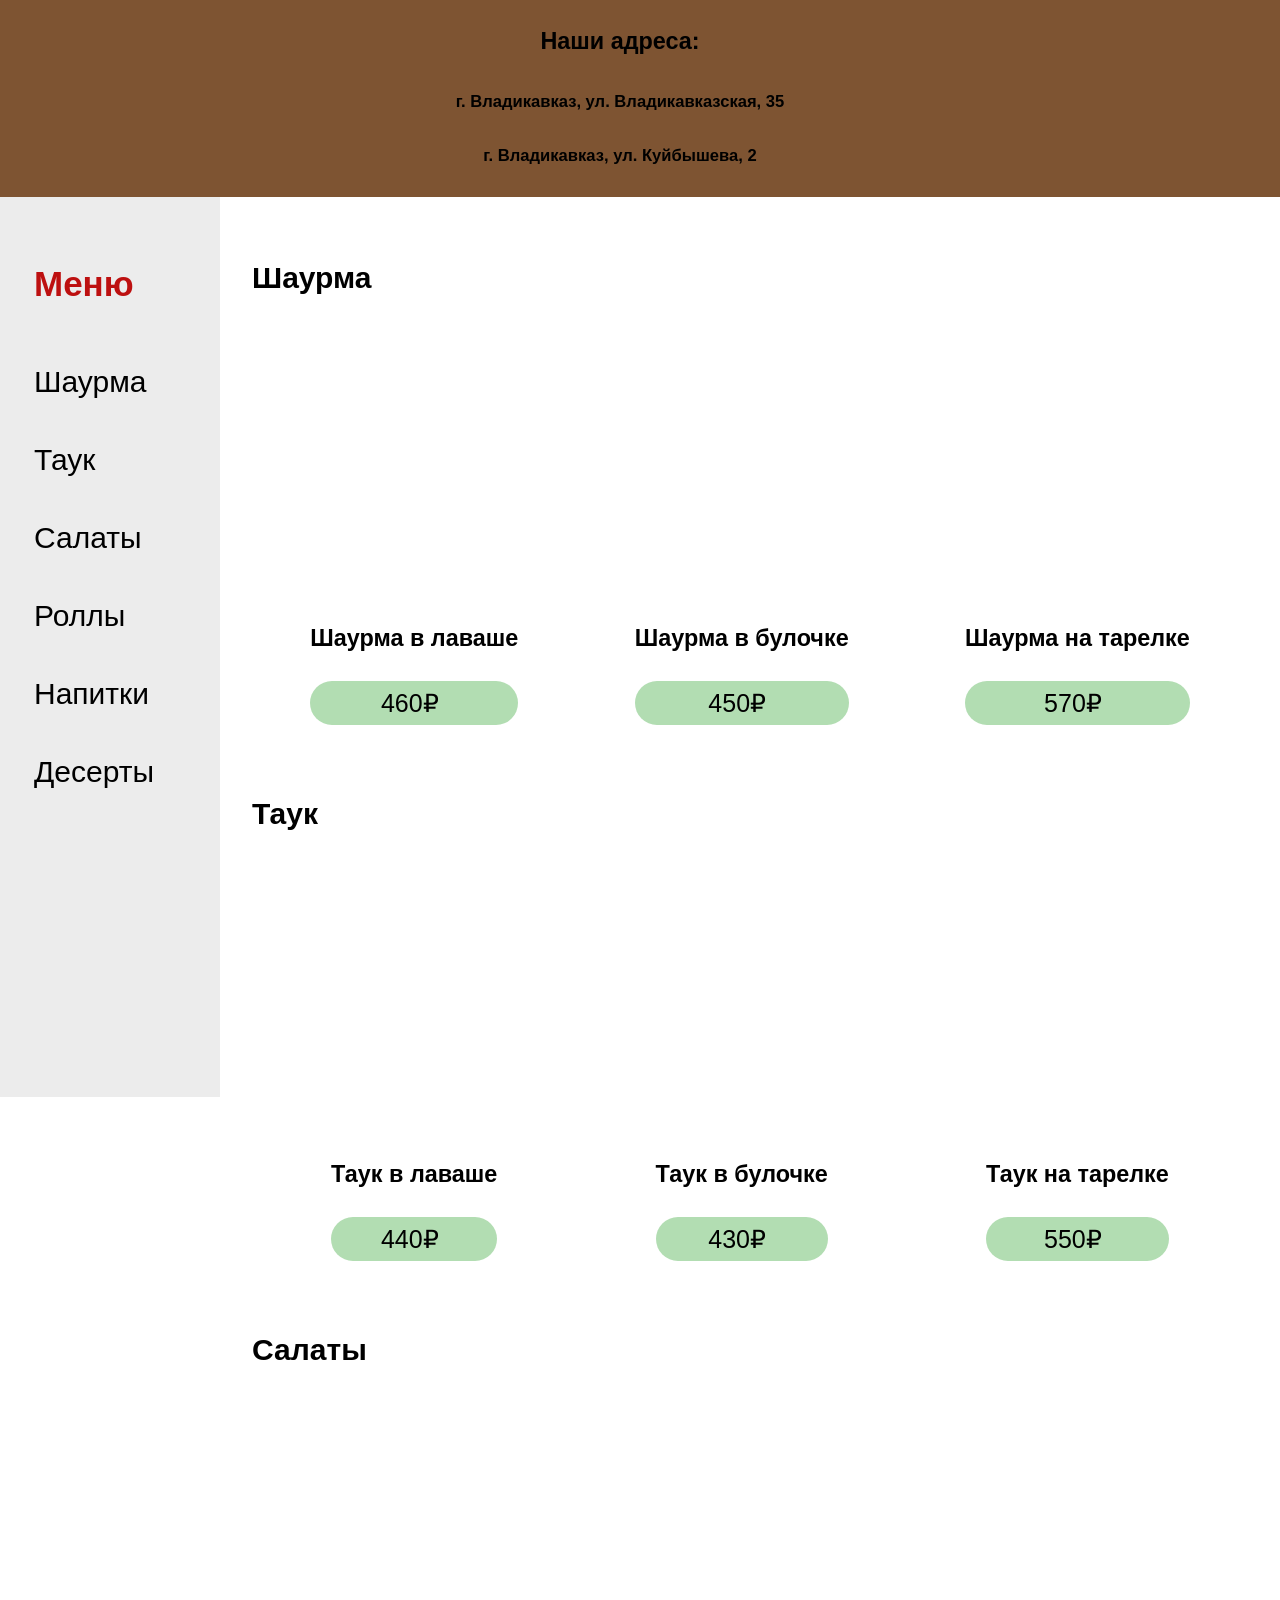
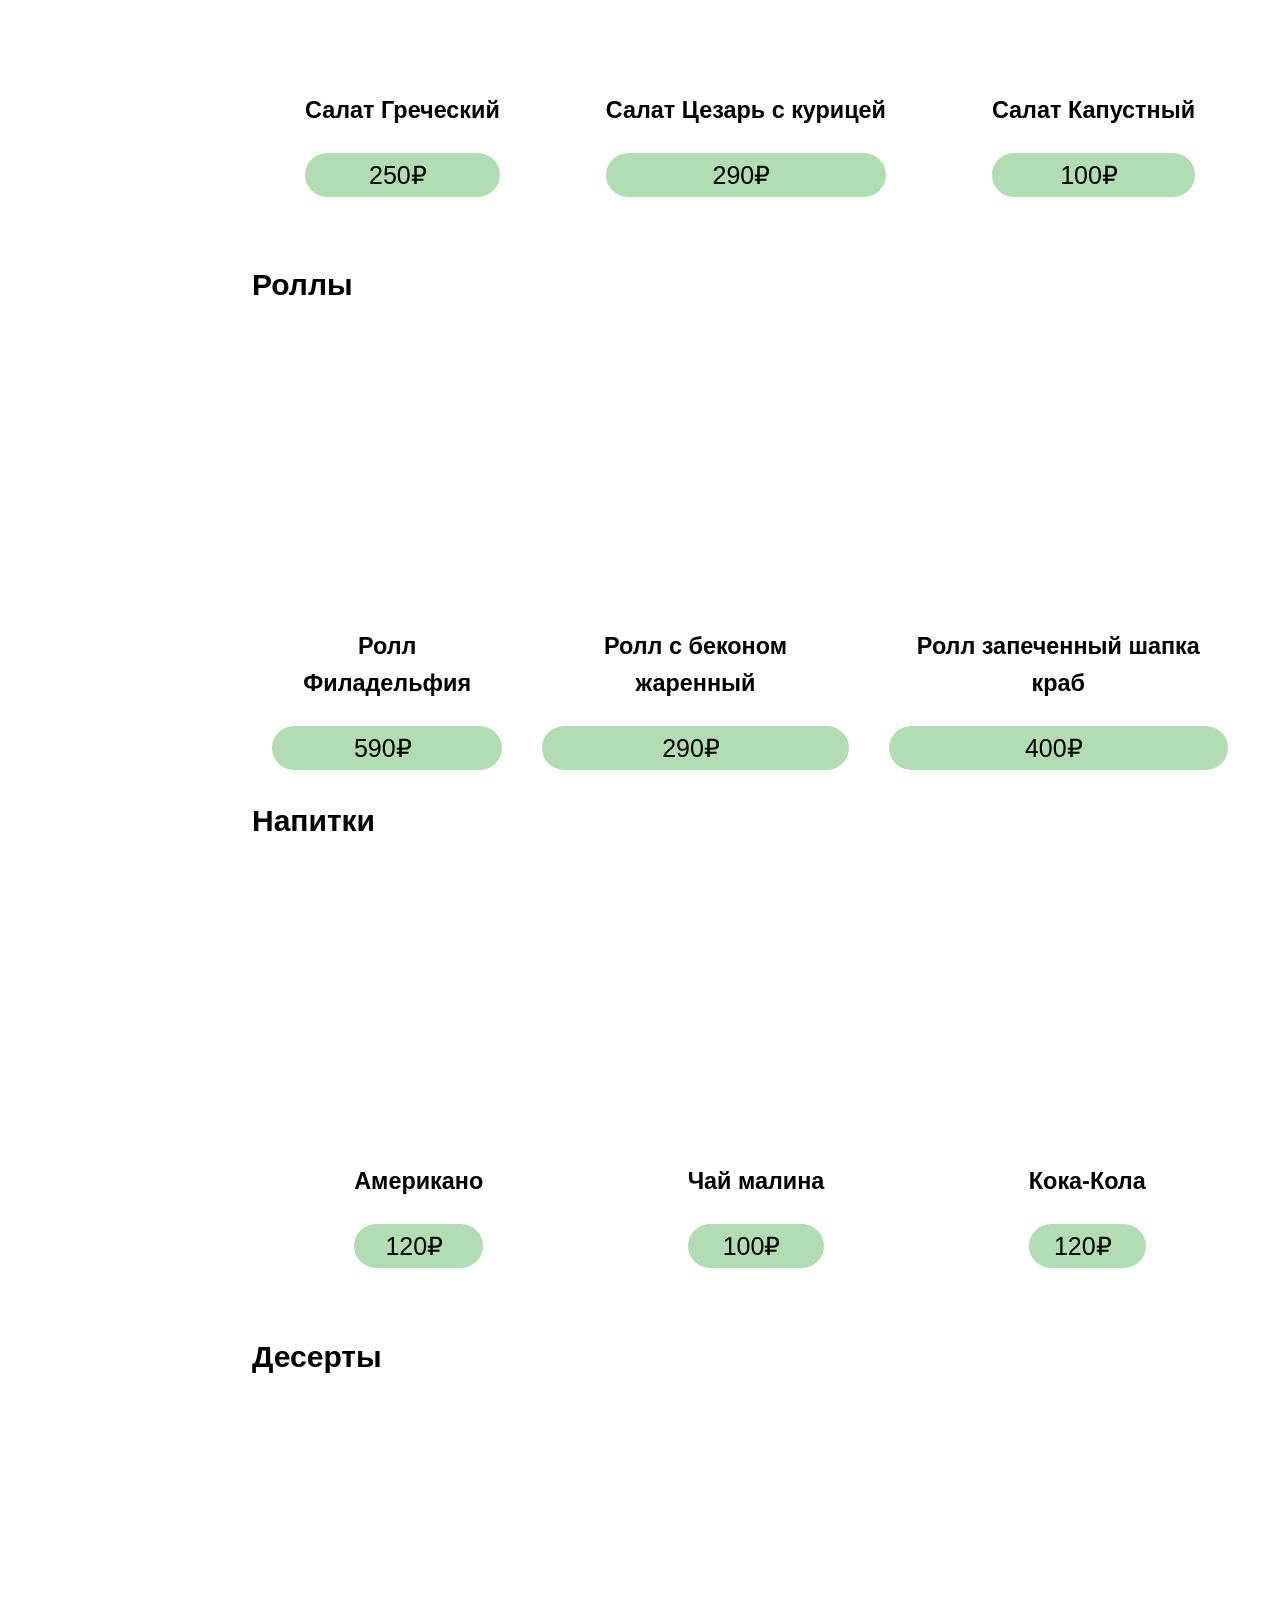
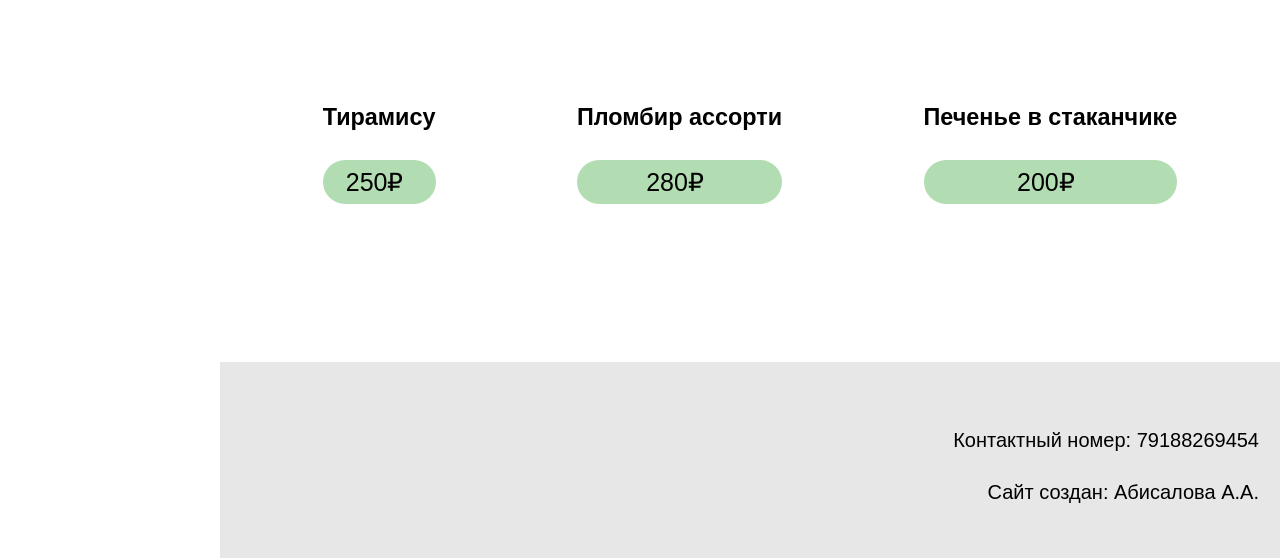
==== Меню ресторанаa/index.html @ 565203f4 "Add files via upload" ====
<!DOCTYPE html>
<html>
    <head>
        <title>Menu Siria</title>
        <link rel="stylesheet" href="style.css">
    </head>
    <body>
    <header class="header">
        
        <img src="https://cdnsellkit.ru/webAssets/siria15.ru/assets/icons/logo/logo-header.png" alt="" height="120" class="log">
        <div class="address">
        <h3>Наши адреса:</h3>
        <h5>г. Владикавказ, ул. Владикавказская, 35</h5>
        <h5>г. Владикавказ, ул. Куйбышева, 2</h5>
        </div>
        <div class="search">
        <a href="" ><img src="https://cdn-icons-png.flaticon.com/128/126/126474.png" alt="" height="30"></a>
        <a href="" ><img src="https://cdn-icons-png.flaticon.com/128/126/126486.png" alt="" height="30"></a>
        <a href="" ><img src="https://cdn-icons-png.flaticon.com/128/126/126510.png" alt="" height="30"></a>
    </div>
    </header>
    <main>
        <section id="shaurma" class="section-card">
        <h1>Шаурма</h1>
        <div class="cont">
        <article class="conteiner">
        <img src="https://cdnsellkit.ru/getImageCDN.php?compressionQuality=90&crop=0&format=webp&background=1&domain=siria-panel.s2.sellkit.ru&time=8&url=%2Fcontent%2Fsiria_%2Fplates%2Fed3dbd8b4eb9332d9cea3a329f0bc8df.JPEG&folder=siria&width=1056&height=1056" alt="" height="250">
        <h3>Шаурма в лаваше</h3>
        <a href="">460₽ <img src="https://cdn-icons-png.flaticon.com/128/126/126515.png" alt="" height="15"></a>
    </article>
    <article class="conteiner">
        <img src="https://cdnsellkit.ru/getImageCDN.php?compressionQuality=90&crop=0&format=webp&background=1&domain=siria-panel.s2.sellkit.ru&time=8&url=%2Fcontent%2Fsiria_%2Fplates%2Fe04a63079e109b93ddf4c0c508833dfc.JPEG&folder=siria&width=1056&height=1056" alt="" height="250">
        <h3>Шаурма в булочке</h3>
        <a href="">450₽ <img src="https://cdn-icons-png.flaticon.com/128/126/126515.png" alt="" height="15"></a>
    </article>
    <article class="conteiner">
        <img src="https://cdnsellkit.ru/getImageCDN.php?compressionQuality=90&crop=0&format=webp&background=1&domain=siria-panel.s2.sellkit.ru&time=8&url=%2Fcontent%2Fsiria_%2Fplates%2F7b814917eebcacde73a4b7b846b8cefe.JPEG&folder=siria&width=1056&height=1056" alt="" height="250">
        <h3>Шаурма на тарелке</h3>
        <a href="">570₽ <img src="https://cdn-icons-png.flaticon.com/128/126/126515.png" alt="" height="15"></a>
    </article>
    </div>
</section>
<section id="tauk" class="section-card">
    <h1>Таук</h1>
    <div class="cont">
    <article class="conteiner">
    <img src="https://cdnsellkit.ru/getImageCDN.php?compressionQuality=90&crop=0&format=webp&background=1&domain=siria-panel.s2.sellkit.ru&time=8&url=%2Fcontent%2Fsiria_%2Fplates%2Fe6265ad9c247ed3b1d7805dddd23e747.JPEG&folder=siria&width=1056&height=1056" alt="" height="250">
    <h3>Таук в лаваше</h3>
    <a href="">440₽ <img src="https://cdn-icons-png.flaticon.com/128/126/126515.png" alt="" height="15"></a>
</article>
<article class="conteiner">
    <img src="https://cdnsellkit.ru/getImageCDN.php?compressionQuality=90&crop=0&format=webp&background=1&domain=siria-panel.s2.sellkit.ru&time=8&url=%2Fcontent%2Fsiria_%2Fplates%2F54722f030e1c2cbaefb269921558b0b3.JPEG&folder=siria&width=1056&height=1056" alt="" height="250">
    <h3>Таук в булочке</h3>
    <a href="">430₽ <img src="https://cdn-icons-png.flaticon.com/128/126/126515.png" alt="" height="15"></a>
</article>
<article class="conteiner">
    <img src="https://cdnsellkit.ru/getImageCDN.php?compressionQuality=90&crop=0&format=webp&background=1&domain=siria-panel.s2.sellkit.ru&time=8&url=%2Fcontent%2Fsiria_%2Fplates%2F8f0f6516857fa6b05833b707f714a749.JPEG&folder=siria&width=1056&height=1056" alt="" height="250">
    <h3>Таук на тарелке</h3>
    <a href="">550₽ <img src="https://cdn-icons-png.flaticon.com/128/126/126515.png" alt="" height="15"></a>
</article>
</div>
</section>
<section id="salad" class="section-card">
    <h1>Салаты</h1>
    <div class="cont">
    <article class="conteiner">
    <img src="https://cdnsellkit.ru/getImageCDN.php?compressionQuality=90&crop=0&background=1&format=webp&domain=siria-panel.s2.sellkit.ru&time=8&url=%2Fcontent%2Fsiria_%2Fplates%2Ff4eb7d2f114deb15464c31addaeb9e00.JPEG&folder=siria&width=1200&height=1200" alt="" height="250">
    <h3>Салат Греческий</h3>
    <a href="">250₽ <img src="https://cdn-icons-png.flaticon.com/128/126/126515.png" alt="" height="15"></a>
</article>
<article class="conteiner">
    <img src="https://cdnsellkit.ru/getImageCDN.php?compressionQuality=90&crop=0&background=1&format=webp&domain=siria-panel.s2.sellkit.ru&time=8&url=%2Fcontent%2Fsiria_%2Fplates%2F3e95199b8e66f0d7022ca2950b669c4e.JPEG&folder=siria&width=1200&height=1200" alt="" height="250">
    <h3>Салат Цезарь с курицей</h3>
    <a href="">290₽ <img src="https://cdn-icons-png.flaticon.com/128/126/126515.png" alt="" height="15"></a>
</article>
<article class="conteiner">
    <img src="https://cdnsellkit.ru/getImageCDN.php?compressionQuality=90&crop=0&background=1&format=webp&domain=siria-panel.s2.sellkit.ru&time=8&url=%2Fcontent%2Fsiria_%2Fplates%2Fb15d6dc44d5ad7b0d33cf3e9af054b17.JPEG&folder=siria&width=1200&height=1200" alt="" height="250">
    <h3>Салат Капустный</h3>
    <a href="">100₽ <img src="https://cdn-icons-png.flaticon.com/128/126/126515.png" alt="" height="15"></a>
</article>
</div>
</section>
<section id="rolls" class="section-card">
    <h1>Роллы</h1>
    <div class="cont">
    <article class="conteiner">
    <img src="https://cdnsellkit.ru/getImageCDN.php?compressionQuality=90&crop=0&format=webp&background=1&domain=siria-panel.s2.sellkit.ru&time=8&url=%2Fcontent%2Fsiria_%2Fplates%2Fd6f3d5076cc7f9cdcd58ce259cee67f4.JPEG&folder=siria&width=1056&height=1056" alt="" height="250">
    <h3>Ролл Филадельфия</h3>
    <a href="">590₽ <img src="https://cdn-icons-png.flaticon.com/128/126/126515.png" alt="" height="15"></a>
</article>
<article class="conteiner">
    <img src="https://cdnsellkit.ru/getImageCDN.php?compressionQuality=90&crop=0&background=1&format=webp&domain=siria-panel.s2.sellkit.ru&time=8&url=%2Fcontent%2Fsiria_%2Fplates%2Fe20547acfb288fb0790609422d8cda08.JPEG&folder=siria&width=1200&height=1200" alt="" height="250">
    <h3>Ролл с беконом жаренный</h3>
    <a href="">290₽ <img src="https://cdn-icons-png.flaticon.com/128/126/126515.png" alt="" height="15"></a>
</article>
<article class="conteiner">
    <img src="https://cdnsellkit.ru/getImageCDN.php?compressionQuality=90&crop=0&format=webp&background=1&domain=siria-panel.s2.sellkit.ru&time=8&url=%2Fcontent%2Fsiria_%2Fplates%2Fcf91bf63ae8a343f4bc193ff4bfd01d8.JPEG&folder=siria&width=1056&height=1056" alt="" height="250">
    <h3>Ролл запеченный шапка краб</h3>
    <a href="">400₽ <img src="https://cdn-icons-png.flaticon.com/128/126/126515.png" alt="" height="15"></a>
</article>
</div>
</section>
<section id="drinks" class="section-card">
    <h1>Напитки</h1>
    <div class="cont">
    <article class="conteiner">
    <img src="https://cdnsellkit.ru/getImageCDN.php?compressionQuality=90&crop=0&format=webp&background=1&domain=siria-panel.s2.sellkit.ru&time=8&url=%2Fcontent%2Fsiria_%2Fplates%2F357bbdb2be2a21ce525d48a4d14fc164.JPEG&folder=siria&width=1056&height=1056" alt="" height="250">
    <h3>Американо</h3>
    <a href="">120₽ <img src="https://cdn-icons-png.flaticon.com/128/126/126515.png" alt="" height="15"></a>
</article>
<article class="conteiner">
    <img src="https://cdnsellkit.ru/getImageCDN.php?compressionQuality=90&crop=0&format=webp&background=1&domain=siria-panel.s2.sellkit.ru&time=8&url=%2Fcontent%2Fsiria_%2Fplates%2F7b0453352214baed4600c37a290622e4.JPEG&folder=siria&width=1056&height=1056" alt="" height="250">
    <h3>Чай малина</h3>
    <a href="">100₽ <img src="https://cdn-icons-png.flaticon.com/128/126/126515.png" alt="" height="15"></a>
</article>
<article class="conteiner">
    <img src="https://cdnsellkit.ru/getImageCDN.php?compressionQuality=90&crop=0&format=webp&background=1&domain=siria-panel.s2.sellkit.ru&time=8&url=%2Fcontent%2Fsiria_%2Fplates%2F55b8cc37d6d00a53ab7f0bdd49864227.JPEG&folder=siria&width=1056&height=1056" alt="" height="250">
    <h3>Кока-Кола</h3>
    <a href="">120₽ <img src="https://cdn-icons-png.flaticon.com/128/126/126515.png" alt="" height="15"></a>
</article>
</div>
</section>
<section id="deserts" class="section-card">
    <h1>Десерты</h1>
    <div class="cont">
    <article class="conteiner">
    <img src="https://cdnsellkit.ru/getImageCDN.php?compressionQuality=90&crop=0&background=1&format=webp&domain=siria-panel.s2.sellkit.ru&time=8&url=%2Fcontent%2Fsiria_%2Fplates%2F09d01d0df9db51acbfc5d1f90ed4ac75.JPEG&folder=siria&width=1200&height=1200" alt="" height="250">
    <h3>Тирамису</h3>
    <a href="">250₽ <img src="https://cdn-icons-png.flaticon.com/128/126/126515.png" alt="" height="15"></a>
</article>
<article class="conteiner">
    <img src="https://cdnsellkit.ru/getImageCDN.php?compressionQuality=90&crop=0&background=1&format=webp&domain=siria-panel.s2.sellkit.ru&time=8&url=%2Fcontent%2Fsiria_%2Fplates%2F7e91284410eff303510b01980a656bb4.JPEG&folder=siria&width=1200&height=1200" alt="" height="250">
    <h3>Пломбир ассорти</h3>
    <a href="">280₽ <img src="https://cdn-icons-png.flaticon.com/128/126/126515.png" alt="" height="15"></a>
</article>
<article class="conteiner">
    <img src="https://cdnsellkit.ru/getImageCDN.php?compressionQuality=90&crop=0&format=webp&background=1&domain=siria-panel.s2.sellkit.ru&time=8&url=%2Fcontent%2Fsiria_%2Fplates%2F9d33846f2e11443f90dade2baeef9667.JPEG&folder=siria&width=1056&height=1056" alt="" height="250">
    <h3>Печенье в стаканчике</h3>
    <a href="">200₽ <img src="https://cdn-icons-png.flaticon.com/128/126/126515.png" alt="" height="15"></a>
</article>
</div>
</section>
<aside class="">
        <p><strong>Меню</strong></p>
        <a href="#shaurma">Шаурма</a>
        <a href="#tauk">Таук</a>
        <a href="#salad">Салаты</a>
        <a href="#rolls">Роллы</a>
        <a href="#drinks">Напитки</a>
        <a href="#deserts">Десерты</a>
    </aside>
    </main>
    
    
    <footer>
        <img class="logo-f" src="https://cdnsellkit.ru/webAssets/siria15.ru/assets/icons/logo/logo-footer.png" alt="" height="120" >
        <!-- <h2>Наши адреса:</h2>
        <h3>г. Владикавказ, ул. Владикавказская, 35</h3>
        <h3>г. Владикавказ, ул. Куйбышева, 2</h3> -->
        <p class="pp">Контактный номер: 79188269454</p>
        <p class="pp">Сайт создан: Абисалова А.А.</p>
    </footer>
    </body>
</html>
---- Меню ресторанаa/style.css ----
*{
    box-sizing: border-box;
}
body{
    margin: 0;
    width: 100%;
    font-family: Arial, Helvetica, sans-serif;
    font-size: 20px;
    line-height: 1.6;
    display: grid;
    grid-template-columns: 220px 1fr;
      grid-template-areas: "h h"
                            "aside main"
                            "aside footer";
    }
    header{grid-area: h;}
    aside{grid-area: aside;}
    main{grid-area: main;}
    footer{grid-area: footer;}
    

header{
    background-color: rgb(126, 84, 50);
    display: flex;
    width: 100%;
}
.log{
    margin: 30px;
    margin-left: 50px;
}
.address{
    text-align: center;
    width: 100%;
}
.search{
    margin: 60px;
    margin-left: auto;
    display: flex;
        flex-wrap: nowrap;
}
.search a{
    padding: 10px;
}

aside {
    max-width: 220px;
    height: 100%;
    width: 100%;
    font-size: 30px;
    display: flex;
    flex-direction: column;
    margin-bottom: 36px;
    padding: 24px;
    position:fixed;
    top: auto;
    left: 0px;
    background-color: rgb(236, 236, 236);
    } 
    aside p{
    font-size: 35px;
        padding: 0px 1px 1px 10px;
        color: rgb(189, 16, 16);
    }
    aside a{
        text-decoration: none;
        color: black; 
        padding: 10px 1px 20px 10px;
    }
main{
        display: flex;
        flex-direction: column;
    }


    .conteiner{
        display: flex;
        flex-wrap: nowrap;
        text-align: center;
        flex-direction: column;
        margin-bottom: 15px;
         padding: 20px;
        border-radius: 24px;
        margin: auto;
    }
    .conteiner a{
        text-decoration: none;
        color: black;
        text-align: center;
        padding: 2px 4px 2px 2px;
        font-size: 25px;
        background-color: rgb(178, 221, 178);
        border-radius: 40px;
    }
    .cont{
        display:flex;
        height: 350px;
        flex-wrap: nowrap;
    }
    .section-card{
    padding: 32px;
    margin-bottom: 24px;
    
    }

    footer{
        background-color: rgb(231, 231, 231);
        margin-top: 150px;
        padding: 10px 1px 30px 50px;
    }
    .logo-f{
        margin: auto;
    }
    .pp{
        text-align: right;
        padding-right: 20px;
    }
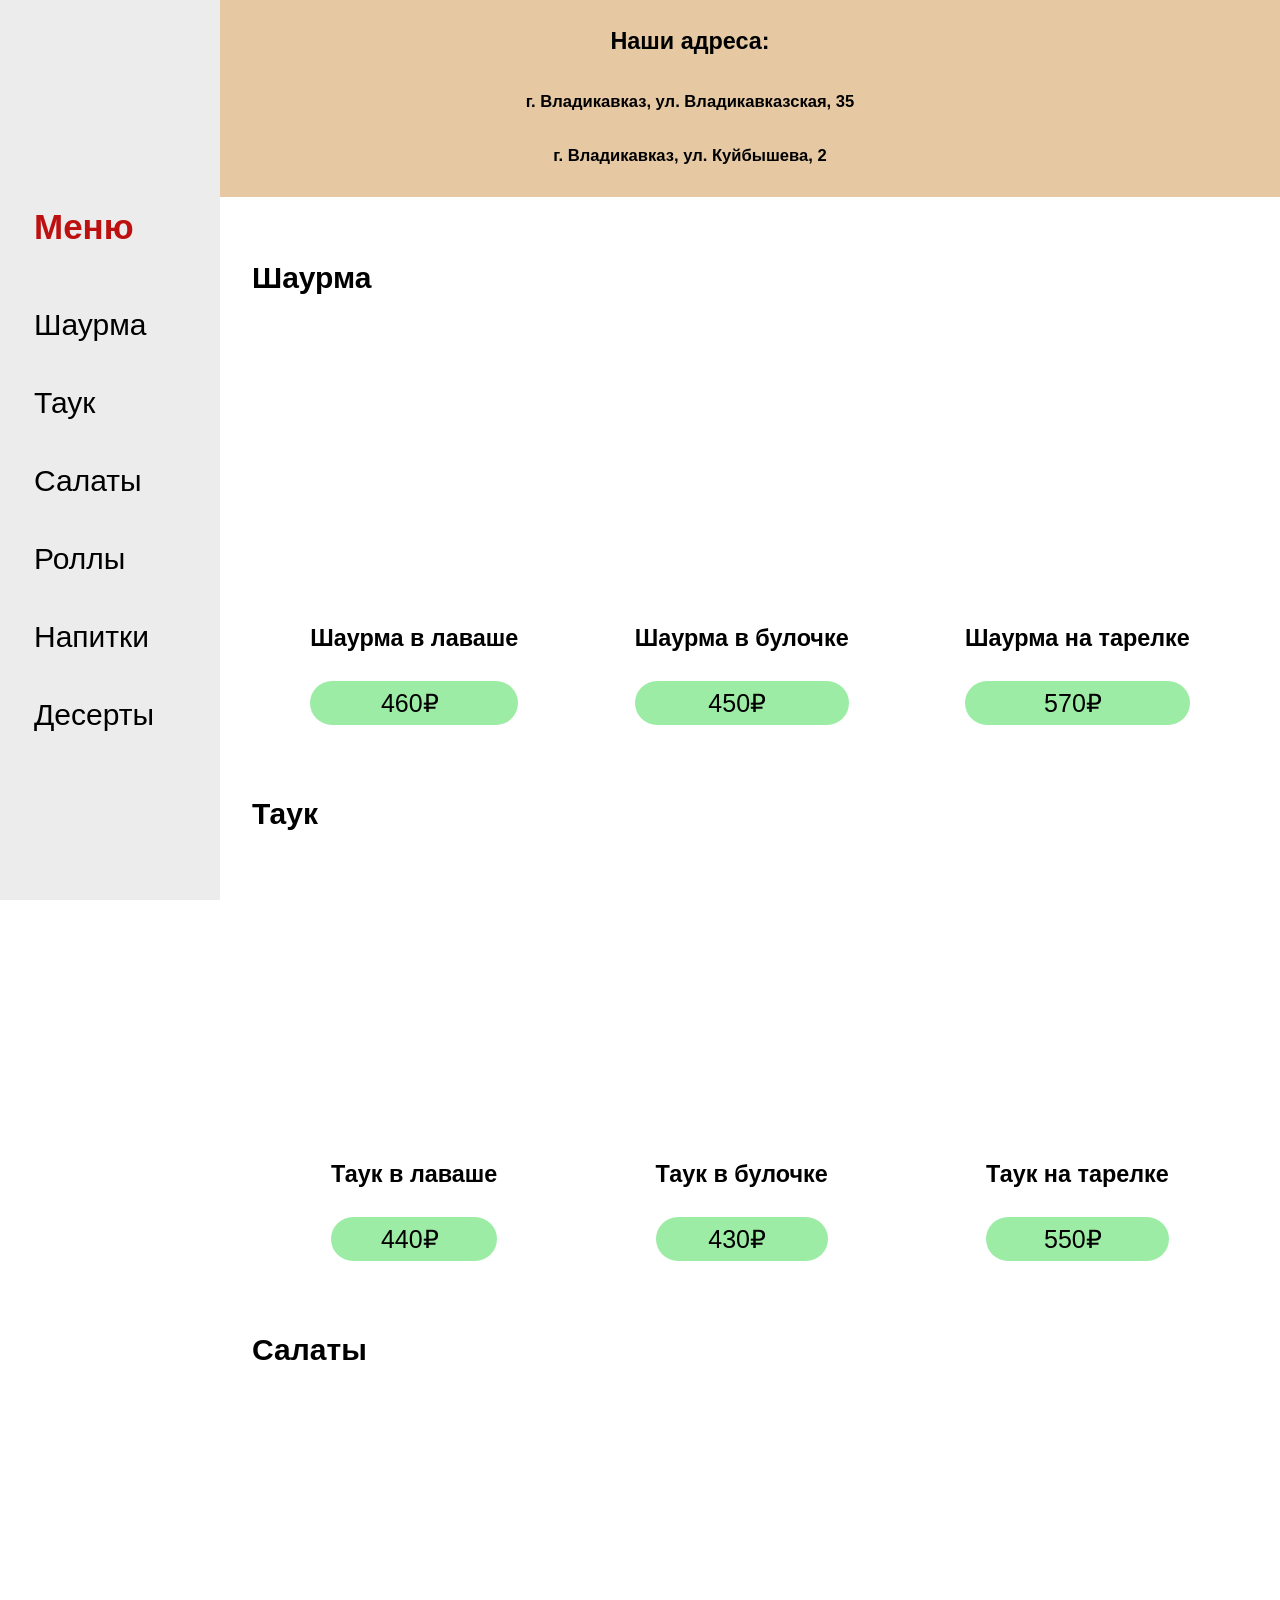
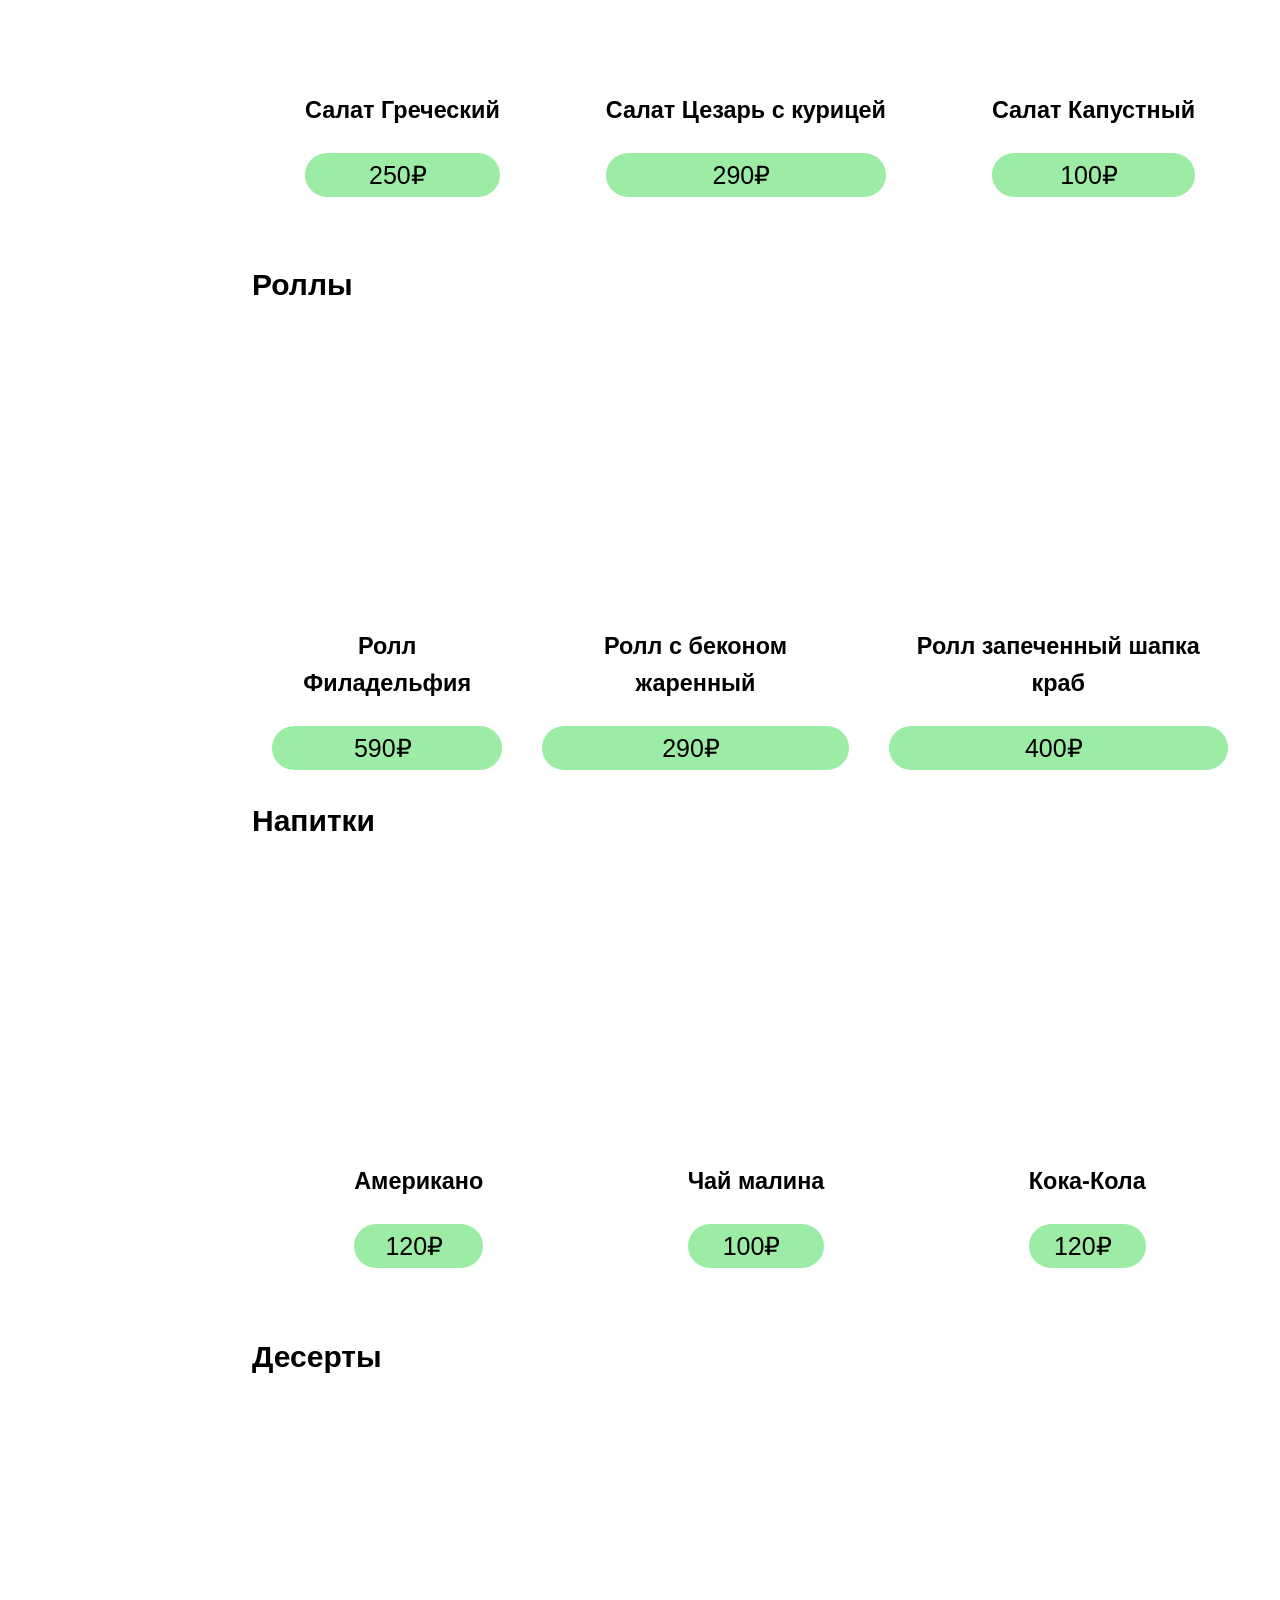
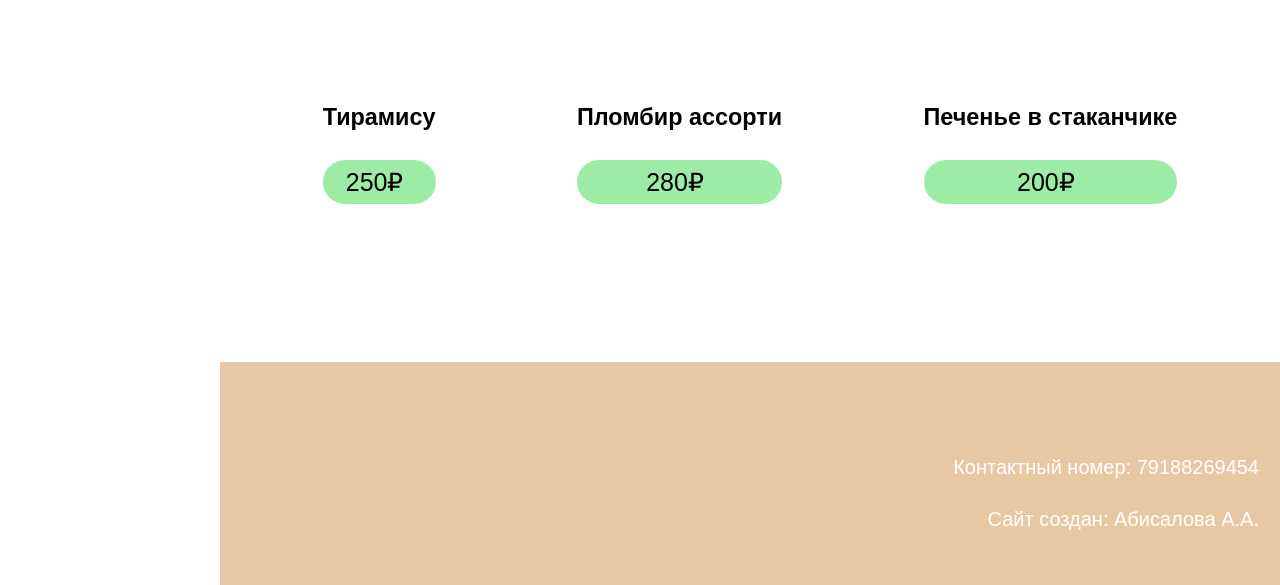
==== commit addc5898: "done" ====
--- a/Меню ресторанаa/index.html
+++ b/Меню ресторанаa/index.html
@@ -5,9 +5,10 @@
         <link rel="stylesheet" href="style.css">
     </head>
     <body>
-    <header class="header">
-        
-        <img src="https://cdnsellkit.ru/webAssets/siria15.ru/assets/icons/logo/logo-header.png" alt="" height="120" class="log">
+    
+    <main>
+        <header>
+        <!-- <img src="https://cdnsellkit.ru/webAssets/siria15.ru/assets/icons/logo/logo-header.png" alt="" height="120" class="log"> -->
         <div class="address">
         <h3>Наши адреса:</h3>
         <h5>г. Владикавказ, ул. Владикавказская, 35</h5>
@@ -17,9 +18,8 @@
         <a href="" ><img src="https://cdn-icons-png.flaticon.com/128/126/126474.png" alt="" height="30"></a>
         <a href="" ><img src="https://cdn-icons-png.flaticon.com/128/126/126486.png" alt="" height="30"></a>
         <a href="" ><img src="https://cdn-icons-png.flaticon.com/128/126/126510.png" alt="" height="30"></a>
-    </div>
+        </div>
     </header>
-    <main>
         <section id="shaurma" class="section-card">
         <h1>Шаурма</h1>
         <div class="cont">
@@ -140,7 +140,10 @@
 </article>
 </div>
 </section>
-<aside class="">
+
+    <aside>
+        <img class="log-as" src="https://cdnsellkit.ru/webAssets/siria15.ru/assets/icons/logo/logo-footer.png" alt="" height="120" >
+        
         <p><strong>Меню</strong></p>
         <a href="#shaurma">Шаурма</a>
         <a href="#tauk">Таук</a>
@@ -149,16 +152,12 @@
         <a href="#drinks">Напитки</a>
         <a href="#deserts">Десерты</a>
     </aside>
+    
     </main>
-    
-    
-    <footer>
-        <img class="logo-f" src="https://cdnsellkit.ru/webAssets/siria15.ru/assets/icons/logo/logo-footer.png" alt="" height="120" >
-        <!-- <h2>Наши адреса:</h2>
-        <h3>г. Владикавказ, ул. Владикавказская, 35</h3>
-        <h3>г. Владикавказ, ул. Куйбышева, 2</h3> -->
+    <footer><img src="https://cdnsellkit.ru/webAssets/siria15.ru/assets/icons/logo/logo-header.png" alt="" height="120" class="logo-f">
         <p class="pp">Контактный номер: 79188269454</p>
         <p class="pp">Сайт создан: Абисалова А.А.</p>
     </footer>
+    
     </body>
 </html>
--- a/Меню ресторанаa/style.css
+++ b/Меню ресторанаa/style.css
@@ -4,7 +4,8 @@
 body{
     margin: 0;
     width: 100%;
-    font-family: Arial, Helvetica, sans-serif;
+    /* font-family: Arial, Helvetica, sans-serif; */
+     font-family: 'Trebuchet MS', 'Lucida Sans Unicode', 'Lucida Grande', 'Lucida Sans', Arial, sans-serif;
     font-size: 20px;
     line-height: 1.6;
     display: grid;
@@ -20,13 +21,12 @@
     
 
 header{
-    background-color: rgb(126, 84, 50);
+    background-color: rgba(222, 184, 135, 0.76);
     display: flex;
     width: 100%;
 }
-.log{
-    margin: 30px;
-    margin-left: 50px;
+.log-as{
+    margin: 10px;
 }
 .address{
     text-align: center;
@@ -36,7 +36,7 @@
     margin: 60px;
     margin-left: auto;
     display: flex;
-        flex-wrap: nowrap;
+    flex-wrap: nowrap;
 }
 .search a{
     padding: 10px;
@@ -88,7 +88,7 @@
         text-align: center;
         padding: 2px 4px 2px 2px;
         font-size: 25px;
-        background-color: rgb(178, 221, 178);
+        background-color: rgba(58, 216, 73, 0.493);
         border-radius: 40px;
     }
     .cont{
@@ -99,19 +99,19 @@
     .section-card{
     padding: 32px;
     margin-bottom: 24px;
-    
     }
 
     footer{
-        background-color: rgb(231, 231, 231);
+        background-color: rgba(222, 184, 135, 0.76);
         margin-top: 150px;
         padding: 10px 1px 30px 50px;
     }
     .logo-f{
-        margin: auto;
+        margin: 50px 10px 0px 10px;
     }
     .pp{
         text-align: right;
         padding-right: 20px;
+        color: white;
     }
     
